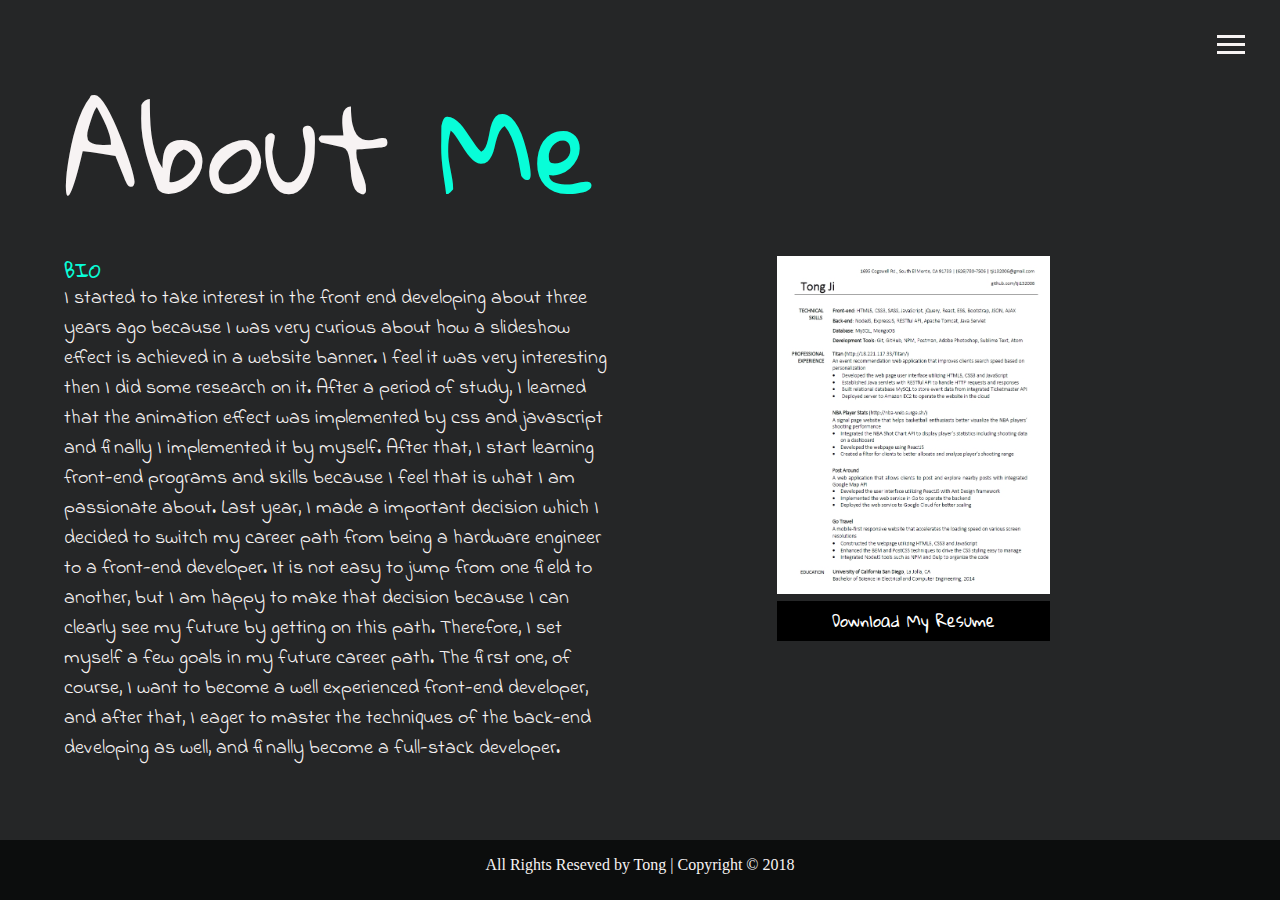
==== about.html @ 744e1c7d "tong portfolio" ====
<!DOCTYPE html>
<html lang="en">
<head>
    <meta charset="UTF-8">
    <meta name="viewport" content="width=device-width, initial-scale=1.0">
    <meta http-equiv="X-UA-Compatible" content="ie=edge">
    <title>About Me</title>
    <link href="https://fonts.googleapis.com/css?family=Gloria+Hallelujah|Indie+Flower|Permanent+Marker" rel="stylesheet">
    <link rel="stylesheet" href="css/main.css">
    <link rel="stylesheet" href="https://use.fontawesome.com/releases/v5.2.0/css/all.css" integrity="sha384-hWVjflwFxL6sNzntih27bfxkr27PmbbK/iSvJ+a4+0owXq79v+lsFkW54bOGbiDQ" crossorigin="anonymous">
</head>
<body>
    <header>
        <div class="menuBtn">
            <div class="btn-line"></div>
            <div class="btn-line"></div>
            <div class="btn-line"></div>
        </div>
        <nav class="menu">
            <div class="menu-left">
                 <div class="selfy">
                     <img src="img/photo1.jpg" alt="">
                 </div>
            </div>
            <ul class="menu-right">
                <li class="nav-item">
                    <a href="index.html" class="nav-link">Home</a>
                 </li>
                <li class="nav-item current">
                     <a href="about.html" class="nav-link">About me</a>
                </li>
                <li class="nav-item">
                    <a href="work.html" class="nav-link">My projects</a>
                </li>
                <li class="nav-item">
                    <a href="contact.html" class="nav-link">contact</a>
                </li>
            </ul>
        </nav>
    </header>
    <main id="about">
        <h1 class="lg-heading">
            About
            <span class="text-secondary">Me</span>
        </h1>
        <br>

        <div class="aboutInfo">
            <!-- <img src="" alt="" class="bioImage"> -->
            <div class="intro">
                <h3 class="text-secondary">BIO</h3>
                <p class="text-third">I started to take interest in the front end developing about three years ago because I was very curious 
                    about how a slideshow effect is achieved in a website banner. I feel it was very interesting then I did 
                    some research on it. After a period of study, I learned that the animation effect was implemented by css 
                    and javascript and finally I implemented it by myself. After that, I start learning front-end programs and 
                    skills because I feel that is what I am passionate about. Last year, I made a important decision which 
                    I decided to switch my career path from being a hardware engineer to a front-end developer. It is not 
                    easy to jump from one field to another, but I am happy to make that decision because I can clearly see 
                    my future by getting on this path. Therefore, I set myself a few goals in my future career path. The first 
                    one, of course, I want to become a well experienced front-end developer, and after that, I eager to master 
                    the techniques of the back-end developing as well, and finally become a full-stack developer.</p>
            </div>
            
            <div class="resume">
                    <a href="#">
                        <img src="img/projects/resume.jpg" alt="project">
                    </a>
                    <a href="Resume-Tong Ji.pdf" target="_blank" class="btn-dark">
                        <!-- <i class="far fa-id-card"></i>  -->
                        Download My Resume
                    </a>
            </div>
            <!-- <div class="job job-1">
                <h3>shopifyyyy</h3>
                <h5>Front End Developer</h5>
                <p>Lorem ipsum dolor sit amet consectetur adipisicing elit. Asperiores aliquid quae eligendi, praesentium nisi fuga deleniti architecto doloribus consectetur quaerat culpa a quod perferendis dolore ullam reprehenderit, incidunt nesciunt corrupti!</p>
            </div>
            <div class="job job-2">
                <h3>shopifyyyy</h3>
                <h5>Front End Developer</h5>
                <p>Lorem ipsum dolor sit amet consectetur adipisicing elit. Asperiores aliquid quae eligendi, praesentium nisi fuga deleniti architecto doloribus consectetur quaerat culpa a quod perferendis dolore ullam reprehenderit, incidunt nesciunt corrupti!</p>
            </div>
            <div class="job job-3">
                <h3>shopifyyyy</h3>
                <h5>Front End Developer</h5>
                <p>Lorem ipsum dolor sit amet consectetur adipisicing elit. Asperiores aliquid quae eligendi, praesentium nisi fuga deleniti architecto doloribus consectetur quaerat culpa a quod perferendis dolore ullam reprehenderit, incidunt nesciunt corrupti!</p>
            </div> -->
        </div>

        
    </main>

    <footer id="mainFooter">
        All Rights Reseved by Tong | Copyright &copy; 2018
    </footer>
    <script src="js/main.js"></script>
</body>
</html>
---- css/main.css ----
.menuBtn {
  position: absolute;
  right: 35px;
  top: 35px;
  z-index: 15;
  transition: all 0.8s ease-out;
  cursor: pointer; }
  .menuBtn .btn-line {
    width: 28px;
    height: 3px;
    margin: 0 0 5px 0;
    background: #f7f3f3;
    transition: all 0.8s ease-out; }
  .menuBtn.close {
    transform: rotate(180deg); }
    .menuBtn.close .btn-line:nth-child(1) {
      transform: rotate(45deg) translate(5px, 5px); }
    .menuBtn.close .btn-line:nth-child(2) {
      opacity: 0; }
    .menuBtn.close .btn-line:nth-child(3) {
      transform: rotate(-45deg) translate(7px, -6px); }

.menu {
  position: fixed;
  top: 0;
  width: 100%;
  opacity: 0.98;
  visibility: hidden; }
  .menu.show {
    visibility: visible; }
  .menu-left, .menu-right {
    display: flex;
    flex-flow: column wrap;
    align-items: center;
    justify-content: center;
    float: left;
    width: 50%;
    height: 100vh;
    overflow: hidden; }
  .menu-left {
    background: #252627;
    transform: translate3d(0, 100%, 0);
    transition: all 0.8s ease-out; }
    .menu-left.show {
      transform: translate3d(0, 0, 0); }
    .menu-left .selfy {
      width: 240px;
      height: 240px; }
      .menu-left .selfy img {
        border-radius: 50%;
        border: solid 8px #08fdd8;
        opacity: 1; }
  .menu-right {
    margin: 0;
    padding: 0;
    background: #1b1c1d;
    transform: translate3d(0, -100%, 0);
    transition: all 0.8s ease-out;
    list-style: none; }
    .menu-right.show {
      transform: translate3d(0, 0, 0); }
  .menu .nav-item {
    transform: translate3d(500px, 0, 0);
    transition: all 0.8s ease-out; }
    .menu .nav-item.show {
      transform: translate3d(0, 0, 0); }
    .menu .nav-item.current > a {
      color: #08fdd8; }
  .menu .nav-link {
    font-family: 'Gloria Hallelujah', cursive;
    font-family: 'Permanent Marker', cursive;
    display: inline-block;
    position: relative;
    font-size: 30px;
    text-transform: uppercase;
    padding: 1rem 0;
    font-weight: 300;
    color: #f7f3f3;
    text-decoration: none;
    transition: all 0.8s ease-out; }
    .menu .nav-link:hover {
      color: #08fdd8; }

.nav-item:nth-child(1) {
  transition-delay: 0.1s; }

.nav-item:nth-child(2) {
  transition-delay: 0.2s; }

.nav-item:nth-child(3) {
  transition-delay: 0.3s; }

.nav-item:nth-child(4) {
  transition-delay: 0.4s; }

* {
  box-sizing: border-box;
  margin: 0;
  padding: 0; }

body {
  background-color: #252627;
  color: #f7f3f3;
  height: 100%;
  line-height: 1.5; }
  body#bg-img {
    background: url(../img/bg2.jpg);
    background-attachment: fixed;
    background-size: cover; }
    body#bg-img:after {
      content: '';
      position: absolute;
      top: 0;
      right: 0;
      width: 100%;
      height: 100%;
      z-index: -1;
      background: rgba(37, 38, 39, 0.6); }

h1, h2, h3 {
  margin: 0;
  font-weight: 400;
  font-family: 'Gloria Hallelujah', cursive; }
  h1.lg-heading, h2.lg-heading, h3.lg-heading {
    font-size: 7rem; }
  h1.sm-heading, h2.sm-heading, h3.sm-heading {
    margin-top: 3rem;
    margin-bottom: 2rem;
    padding: 0.2rem 1rem;
    background: rgba(42, 43, 44, 0.5); }

a {
  color: #fff;
  text-decoration: none; }

header {
  position: fixed;
  z-index: 10;
  width: 100%; }

.text-secondary {
  color: #08fdd8; }

.text-third {
  font-family: 'Indie Flower', cursive;
  font-size: 20px; }

main {
  padding: 4rem;
  min-height: calc(100vh - 60px); }
  main#home {
    overflow: hidden; }
    main#home h1 {
      margin-top: 20vh; }
  main .icons {
    margin-top: 1rem; }
    main .icons a {
      padding: 0.4rem; }
      main .icons a:hover {
        color: #08fdd8;
        transition: all 0.8s ease-out; }

.aboutInfo {
  display: grid;
  grid-template-areas: 'intro resume resume';
  grid-gap: 30px;
  grid-template-columns: 2fr 2fr; }
  .aboutInfo .intro {
    grid-area: intro; }
  .aboutInfo .resume {
    text-align: center; }
    .aboutInfo .resume img {
      width: 50%;
      border: 3px #fff solid; }
      .aboutInfo .resume img:hover {
        border-color: #08fdd8;
        transition: all 0.8s ease-out; }
    .aboutInfo .resume .btn-dark {
      font-family: 'Gloria Hallelujah', cursive;
      margin: auto;
      width: 50%; }

#mainFooter {
  text-align: center;
  padding: 0.8rem;
  background: #0c0d0d;
  color: #f7f3f3;
  height: 60px; }

.projects {
  display: grid;
  grid-gap: 20px;
  grid-template-columns: repeat(3, 1fr);
  font-family: 'Gloria Hallelujah', cursive; }
  .projects img {
    width: 100%;
    border: 3px #fff solid; }
    .projects img:hover {
      opacity: 0.5;
      border-color: #08fdd8;
      transition: all 0.8s ease-out; }
    .projects img i {
      display: block;
      position: absolute;
      top: 50%;
      left: 50%;
      z-index: 10; }

.btn, .btn-light, .btn-dark {
  display: block;
  padding: 0.5rem 1rem;
  border: 0;
  margin-bottom: 0.3rem; }
  .btn:hover, .btn-light:hover, .btn-dark:hover {
    background: #08fdd8;
    color: #f7f3f3; }

.btn-light {
  background: #a3a6a8;
  color: #333; }

.btn-dark {
  background: black;
  color: #fff; }

.contactBox {
  display: flex;
  flex-wrap: wrap;
  justify-content: space-evenly;
  align-items: center;
  margin-top: 1rem;
  font-family: 'Gloria Hallelujah', cursive; }
  .contactBox div {
    font-size: 2rem;
    border: 3px #fff solid;
    padding: 1.5rem 2.5rem;
    margin-bottom: 3rem;
    transition: all 0.8s ease-out; }
    .contactBox div:hover {
      background: #08fdd8;
      color: #f7f3f3; }
      .contactBox div:hover span {
        color: #f7f3f3; }

@media screen and (min-width: 1181px) {
  .projects {
    grid-template-columns: repeat(4, 1fr); } }

@media screen and (min-width: 769px) and (max-width: 1180px) {
  .projects {
    grid-template-columns: repeat(3, 1fr); } }

@media screen and (max-width: 768px) {
  main {
    align-items: center;
    text-align: center; }
    main .lg-heading {
      text-align: center;
      line-height: 1;
      margin-bottom: 1.2rem; }
  div.menu-left, ul.menu-right {
    float: none;
    width: 100%;
    min-height: 0; }
    div.menu-left.show, ul.menu-right.show {
      transform: translate3d(0, 0, 0); }
  .menu-left {
    height: 25vh;
    transform: translate3d(-100%, 0, 0); }
    .menu-left .selfy {
      width: 120px;
      height: 120px; }
      .menu-left .selfy img {
        display: block;
        width: 120px;
        height: 120px;
        margin: 0 auto; }
  .menu-right {
    height: 75vh;
    transform: translate3d(100%, 0, 0);
    font-size: 24px; }
  .aboutInfo {
    grid-template-areas: 'bioImage' 'intro' 'job1' 'job2' 'job3';
    grid-template-columns: 1fr; }
  .projects {
    grid-template-columns: repeat(2, 1fr); } }

@media screen and (max-width: 500px) {
  main {
    padding: 2rem; }
    main #home h1 {
      margin-top: 10vh; }
    main .lg-heading {
      margin-top: 1rem;
      font-size: 5rem; }
  .projects {
    grid-template-columns: 1fr; } }
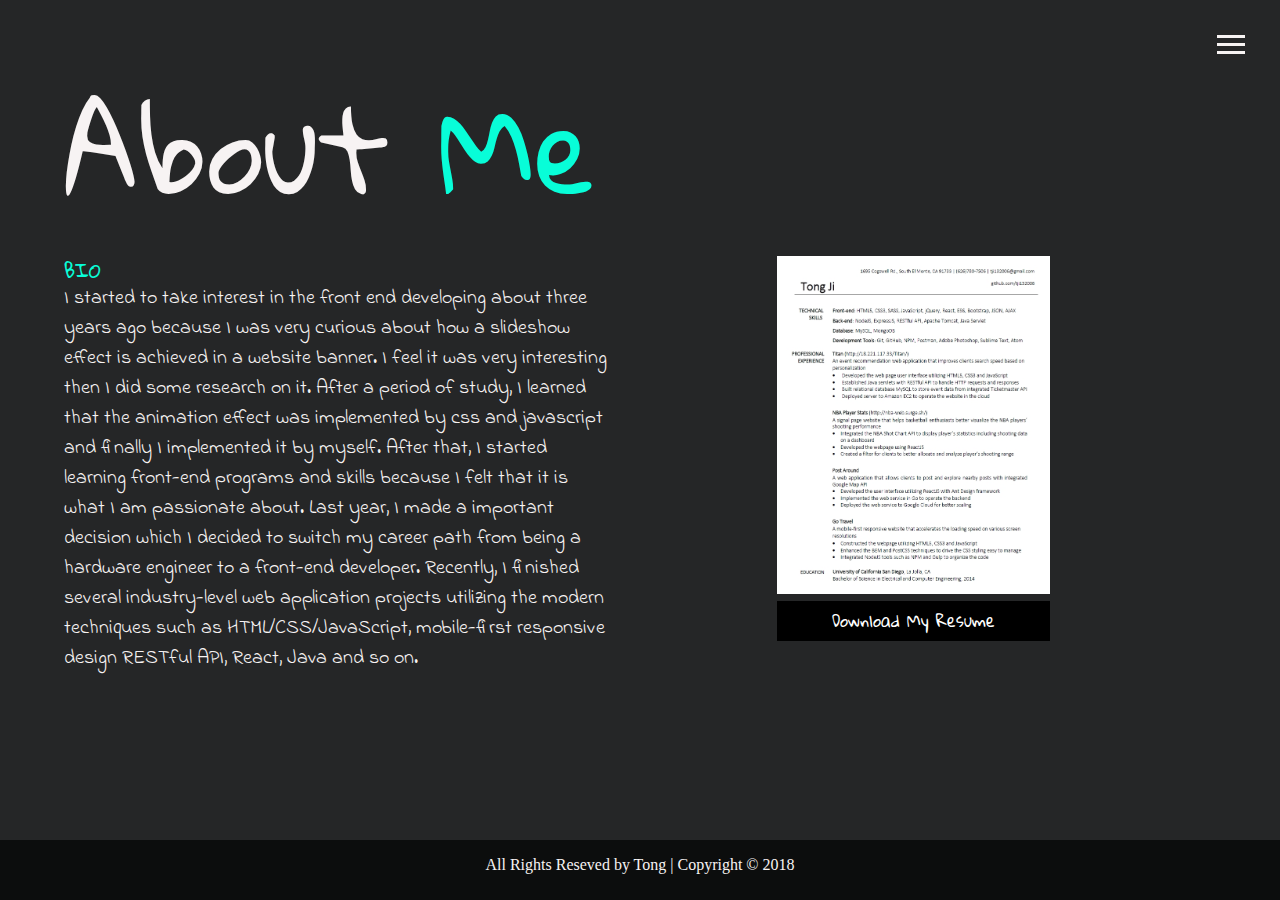
==== commit 3c04d963: "about page change" ====
--- a/about.html
+++ b/about.html
@@ -1,6 +1,16 @@
 <!DOCTYPE html>
 <html lang="en">
 <head>
+    <!-- Global site tag (gtag.js) - Google Analytics -->
+    <script async src="https://www.googletagmanager.com/gtag/js?id=UA-124897952-1"></script>
+    <script>
+    window.dataLayer = window.dataLayer || [];
+    function gtag(){dataLayer.push(arguments);}
+    gtag('js', new Date());
+
+    gtag('config', 'UA-124897952-1');
+    </script>
+
     <meta charset="UTF-8">
     <meta name="viewport" content="width=device-width, initial-scale=1.0">
     <meta http-equiv="X-UA-Compatible" content="ie=edge">
@@ -52,13 +62,11 @@
                 <p class="text-third">I started to take interest in the front end developing about three years ago because I was very curious 
                     about how a slideshow effect is achieved in a website banner. I feel it was very interesting then I did 
                     some research on it. After a period of study, I learned that the animation effect was implemented by css 
-                    and javascript and finally I implemented it by myself. After that, I start learning front-end programs and 
-                    skills because I feel that is what I am passionate about. Last year, I made a important decision which 
-                    I decided to switch my career path from being a hardware engineer to a front-end developer. It is not 
-                    easy to jump from one field to another, but I am happy to make that decision because I can clearly see 
-                    my future by getting on this path. Therefore, I set myself a few goals in my future career path. The first 
-                    one, of course, I want to become a well experienced front-end developer, and after that, I eager to master 
-                    the techniques of the back-end developing as well, and finally become a full-stack developer.</p>
+                    and javascript and finally I implemented it by myself. After that, I started learning front-end programs and 
+                    skills because I felt that it is what I am passionate about. Last year, I made a important decision which 
+                    I decided to switch my career path from being a hardware engineer to a front-end developer. Recently, 
+                    I finished several industry-level web application projects utilizing the modern techniques such as HTML/CSS/JavaScript, 
+                    mobile-first responsive design RESTful API, React, Java and so on.</p>
             </div>
             
             <div class="resume">
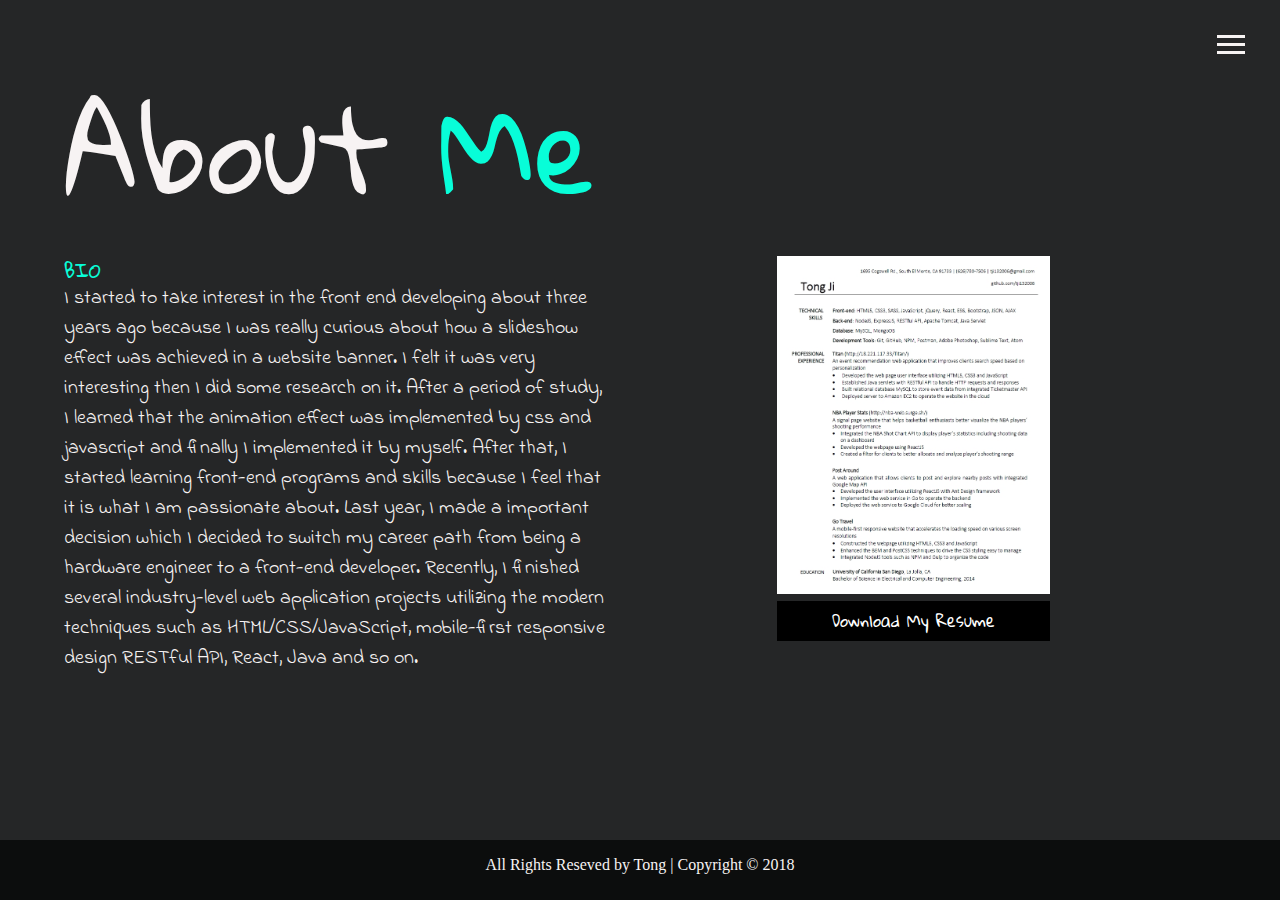
==== commit 535e2b14: "about page" ====
--- a/about.html
+++ b/about.html
@@ -59,11 +59,11 @@
             <!-- <img src="" alt="" class="bioImage"> -->
             <div class="intro">
                 <h3 class="text-secondary">BIO</h3>
-                <p class="text-third">I started to take interest in the front end developing about three years ago because I was very curious 
-                    about how a slideshow effect is achieved in a website banner. I feel it was very interesting then I did 
+                <p class="text-third">I started to take interest in the front end developing about three years ago because I was really curious 
+                    about how a slideshow effect was achieved in a website banner. I felt it was very interesting then I did 
                     some research on it. After a period of study, I learned that the animation effect was implemented by css 
                     and javascript and finally I implemented it by myself. After that, I started learning front-end programs and 
-                    skills because I felt that it is what I am passionate about. Last year, I made a important decision which 
+                    skills because I feel that it is what I am passionate about. Last year, I made a important decision which 
                     I decided to switch my career path from being a hardware engineer to a front-end developer. Recently, 
                     I finished several industry-level web application projects utilizing the modern techniques such as HTML/CSS/JavaScript, 
                     mobile-first responsive design RESTful API, React, Java and so on.</p>
